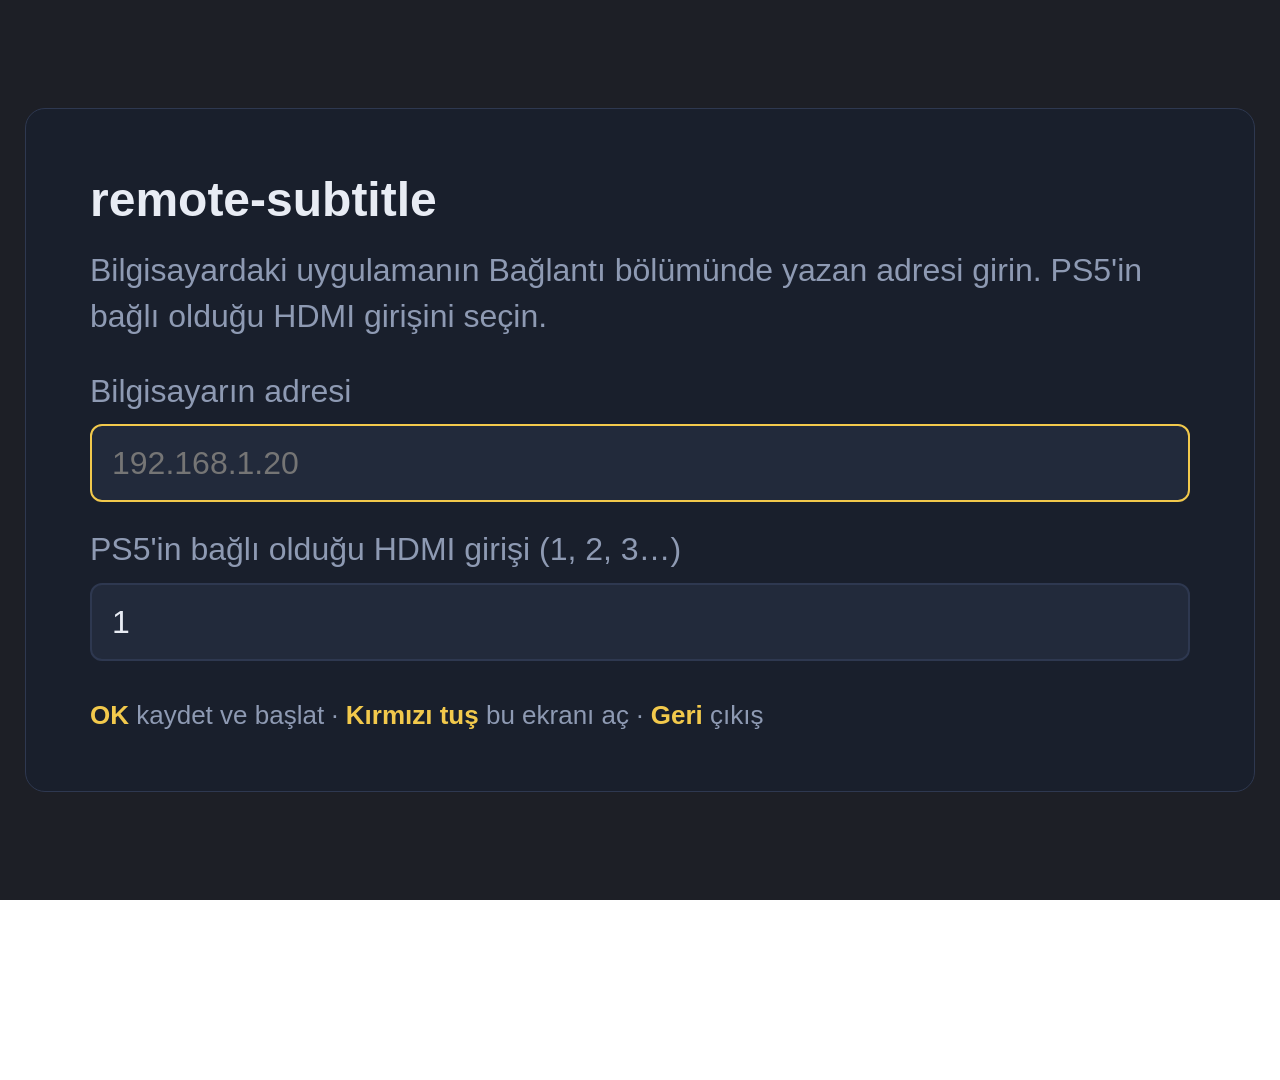
==== tizen/index.html @ 9ff61409 "feat(tv): Samsung Tizen TV uygulaması iskeleti — HDMI (TVWindow) + PC'deki gösterim sayfası saydam k" ====
<!doctype html>
<html lang="tr">
<head>
<meta charset="utf-8">
<meta name="viewport" content="width=1920, height=1080">
<title>remote-subtitle</title>
<style>
  /* Saydam: altında TVWindow ile HDMI (PS5) görüntüsü oynar */
  html, body { margin: 0; width: 1920px; height: 1080px; overflow: hidden; background: transparent; }
  #overlay { position: absolute; inset: 0; width: 1920px; height: 1080px; border: 0; background: transparent; }
  #setup {
    position: absolute; inset: 0; display: none; align-items: center; justify-content: center;
    background: rgba(10, 13, 20, .92); color: #e8ecf4; font: 32px/1.45 "Samsung One", "Tizen Sans", sans-serif;
  }
  #setup .card { width: 1100px; background: #191f2c; border: 1px solid #2e3850; border-radius: 20px; padding: 56px 64px; }
  #setup h1 { margin: 0 0 12px; font-size: 48px; font-weight: 600; }
  #setup p { margin: 0 0 28px; color: #8e9ab3; }
  #setup label { display: block; margin: 24px 0 10px; color: #8e9ab3; }
  #setup input {
    width: 100%; box-sizing: border-box; font: inherit; color: #e8ecf4; background: #222a3b;
    border: 2px solid #2e3850; border-radius: 12px; padding: 14px 20px;
  }
  #setup input:focus { border-color: #f2c94c; outline: none; }
  #setup .keys { margin-top: 36px; font-size: 26px; color: #8e9ab3; }
  #setup .keys b { color: #f2c94c; font-weight: 600; }
  #toast { position: absolute; left: 50%; bottom: 60px; transform: translateX(-50%); padding: 14px 28px;
    border-radius: 12px; background: rgba(25, 31, 44, .95); color: #e8ecf4; font: 28px sans-serif; display: none; }
</style>
</head>
<body>
<iframe id="overlay" allowtransparency="true"></iframe>

<div id="setup">
  <div class="card">
    <h1>remote-subtitle</h1>
    <p>Bilgisayardaki uygulamanın Bağlantı bölümünde yazan adresi girin. PS5'in bağlı olduğu HDMI girişini seçin.</p>
    <label for="pc">Bilgisayarın adresi</label>
    <input id="pc" type="text" placeholder="192.168.1.20" inputmode="decimal">
    <label for="hdmi">PS5'in bağlı olduğu HDMI girişi (1, 2, 3…)</label>
    <input id="hdmi" type="text" placeholder="1" inputmode="numeric">
    <div class="keys"><b>OK</b> kaydet ve başlat · <b>Kırmızı tuş</b> bu ekranı aç · <b>Geri</b> çıkış</div>
  </div>
</div>
<div id="toast"></div>

<script src="main.js"></script>
</body>
</html>
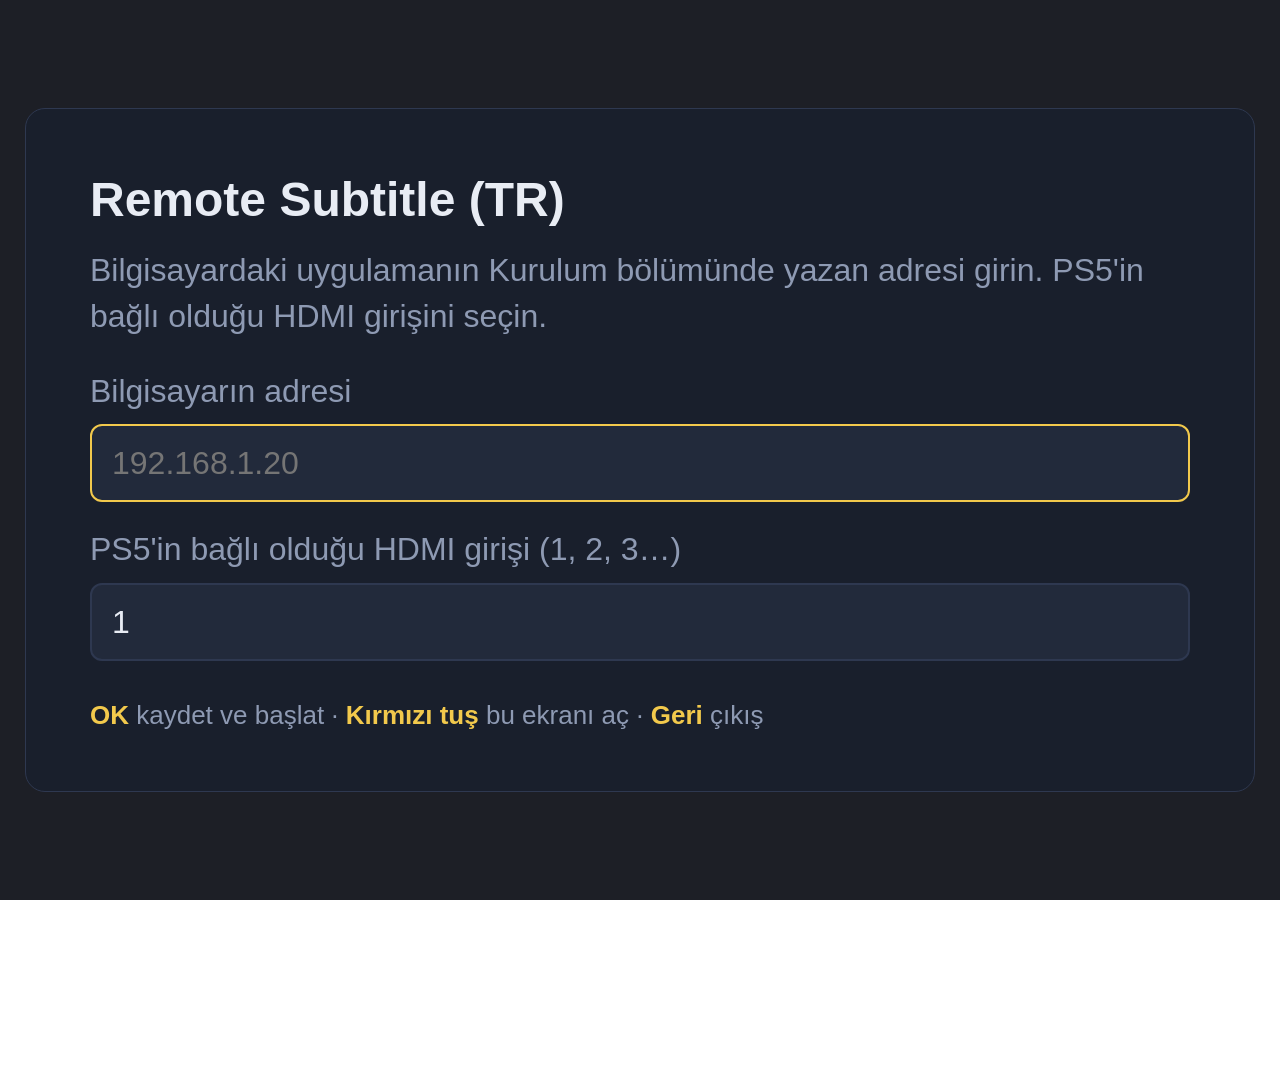
==== commit a6d0f8bb: "feat(kurulum): Samsung TV uygulaması masaüstünden kurulur — Tizen Studio gerekmez; ad "Remote Subtit" ====
--- a/tizen/index.html
+++ b/tizen/index.html
@@ -3,7 +3,7 @@
 <head>
 <meta charset="utf-8">
 <meta name="viewport" content="width=1920, height=1080">
-<title>remote-subtitle</title>
+<title>Remote Subtitle (TR)</title>
 <style>
   /* Saydam: altında TVWindow ile HDMI (PS5) görüntüsü oynar */
   html, body { margin: 0; width: 1920px; height: 1080px; overflow: hidden; background: transparent; }
@@ -32,8 +32,8 @@
 
 <div id="setup">
   <div class="card">
-    <h1>remote-subtitle</h1>
-    <p>Bilgisayardaki uygulamanın Bağlantı bölümünde yazan adresi girin. PS5'in bağlı olduğu HDMI girişini seçin.</p>
+    <h1>Remote Subtitle (TR)</h1>
+    <p>Bilgisayardaki uygulamanın Kurulum bölümünde yazan adresi girin. PS5'in bağlı olduğu HDMI girişini seçin.</p>
     <label for="pc">Bilgisayarın adresi</label>
     <input id="pc" type="text" placeholder="192.168.1.20" inputmode="decimal">
     <label for="hdmi">PS5'in bağlı olduğu HDMI girişi (1, 2, 3…)</label>
@@ -43,6 +43,7 @@
 </div>
 <div id="toast"></div>
 
+<script src="defaults.js"></script>
 <script src="main.js"></script>
 </body>
 </html>
